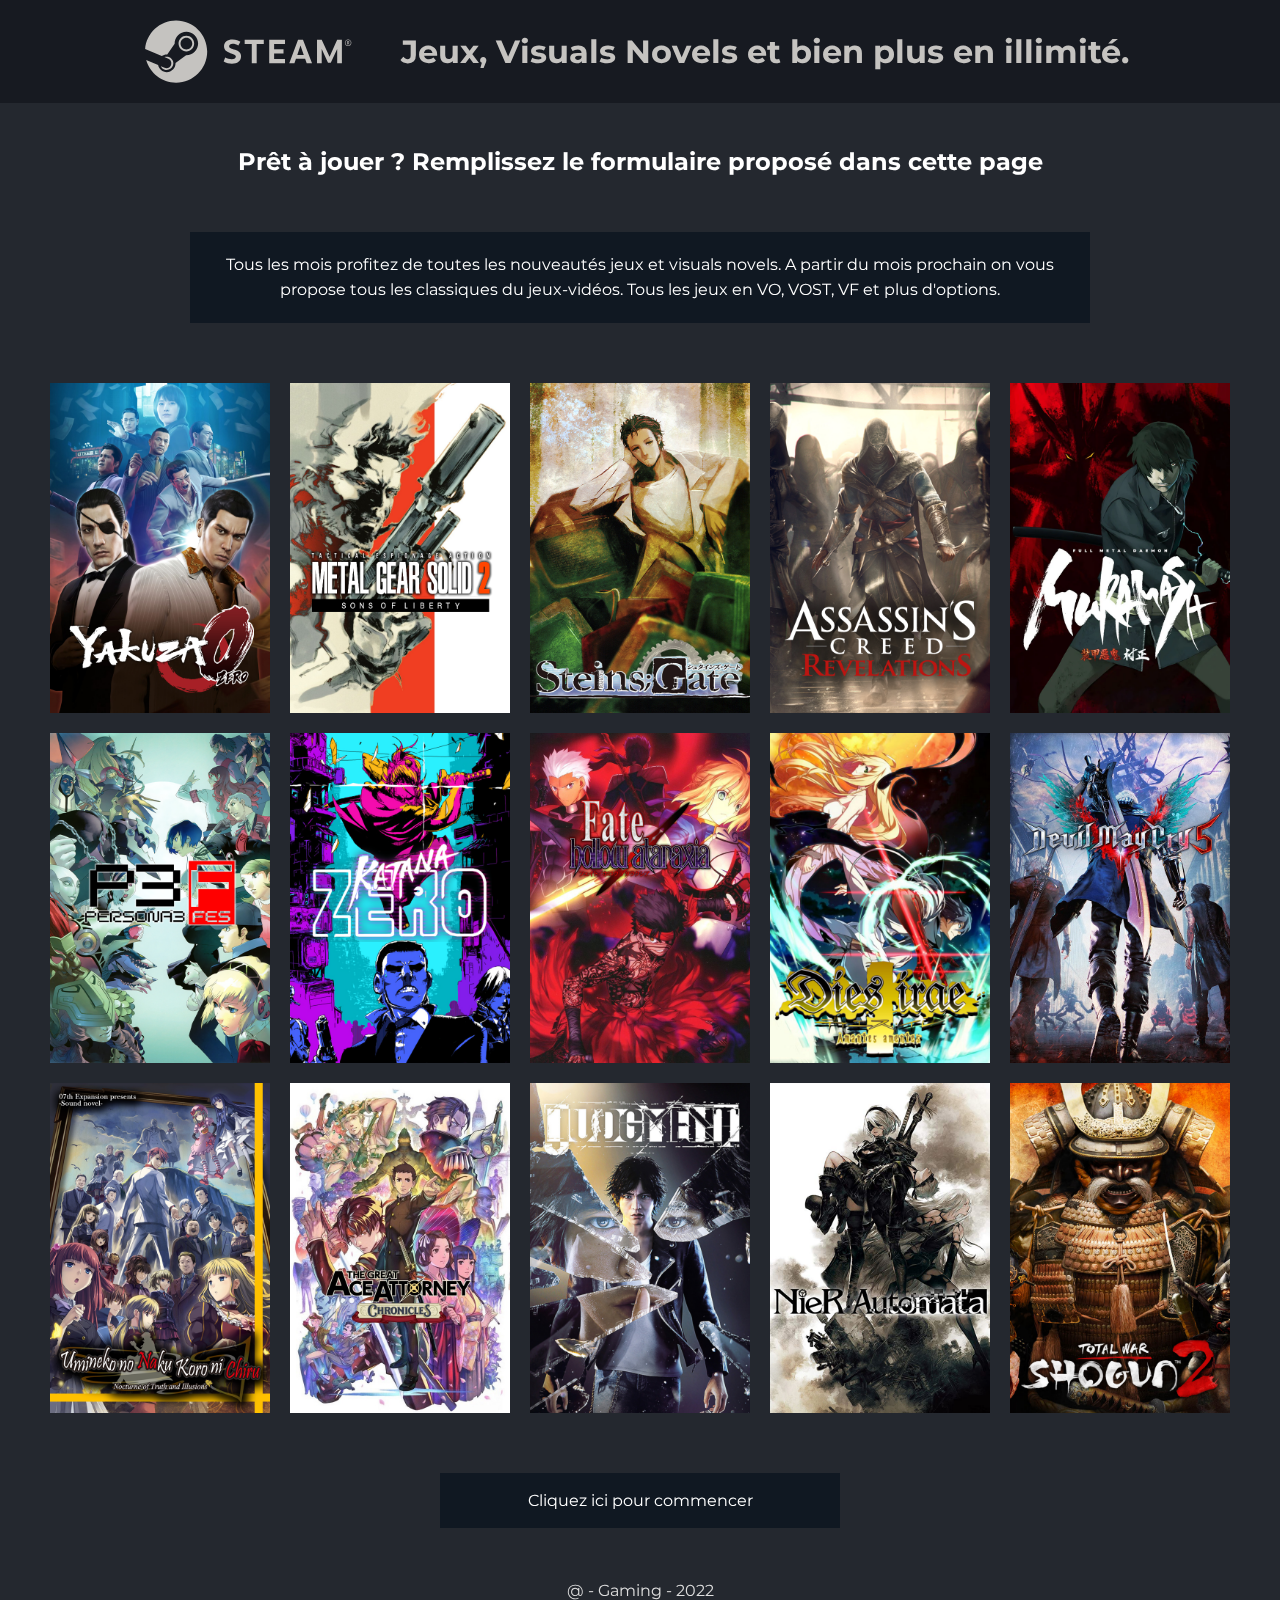
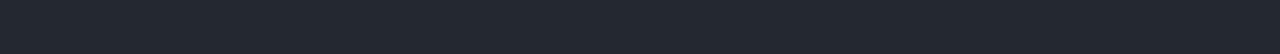
==== index.html @ 8a5fe1d6 "adieu steam :(" ====
<!DOCTYPE html>
<html lang="en">
<head>
    <meta charset="UTF-8">
    <meta http-equiv="X-UA-Compatible" content="IE=edge">
    <meta name="viewport" content="width=device-width, initial-scale=1.0">
    <link rel="stylesheet" href="./css/index.css">
    <link rel="icon" type="image/png" sizes="32x32" href="./asset/Steam_icon.png">
    <link href="https://fonts.googleapis.com/icon?family=Material+Icons" rel="stylesheet">
    <title>Steam</title>
</head>
<body>
    <header>
        <h1>Jeux, Visuals Novels et bien plus en illimité.</h1> 
        <img src="./asset/logo_steam.svg" alt="steam_logo">
    </header>
    <main>
    <section>
        <h2>Prêt à jouer ? Remplissez le formulaire proposé dans cette page</h2>
        <p>Tous les mois profitez de toutes les nouveautés jeux et visuals novels.
            A partir du mois prochain on vous propose tous les classiques du jeux-vidéos.
            Tous les jeux en VO, VOST, VF et plus d'options.</p>
    </section>
        
          <ul class="grid-picture-large">
                <li
                data-image="./asset/Y0.png" 
                data-title="Yakuza 0" 
                data-description="c'est un film épatant, entre action et émotion..." 
                data-dates="02/01/2020">
                      <figure>
                        <img src="./asset/Y0.png" alt="Y0">
                        <figcaption>
                          <h2>
                            <i class="material-icons" aria-hidden="true">
                              pages
                          </i>
                          Agrandir
                              
                          </h2>
                        </figcaption>
                      </figure>
                 </li>
                <li 
                data-image="./asset/MGS2.png" 
                data-title="Metal Gear Solid 2" 
                data-description="c'est un film épatant, entre action et émotion..." 
                data-dates="02/01/2020">
                <figure>
                  <img src="./asset/MGS2.png" alt="MGS2">
                  <figcaption>
                    <h2>
                      <i class="material-icons" aria-hidden="true">
                        pages
                    </i>
                    Agrandir
                        
                    </h2>
                  </figcaption>
                </figure>
                        

                  </li>
                  <li 
                  data-image="./asset/SG.png" 
                  data-title="Steins;Gate" 
                  data-description="c'est un film épatant, entre action et émotion..." 
                  data-dates="02/01/2020">
                  <figure>
                    <img src="./asset/SG.png" alt="SG">
                    <figcaption>
                      <h2>
                        <i class="material-icons" aria-hidden="true">
                          pages
                      </i>
                      Agrandir
                          
                      </h2>
                    </figcaption>
                  </figure>
                    
                        
                     
                   
                 </li>
                 <li 
                 data-image="./asset/AC.png" 
                 data-title="Assassin's Creed" 
                 data-description="c'est un film épatant, entre action et émotion..." 
                 data-dates="02/01/2020">
                 <figure>
                    <img src="./asset/AC.png" alt="AC">
                   <figcaption>
                     <h2>
                       <i class="material-icons" aria-hidden="true">
                         pages
                     </i>
                     Agrandir
                         
                     </h2>
                   </figcaption>
                 </figure>
  
                       
         
                   
                  </li>
                  <li 
                  data-image="./asset/Muramasa.png" 
                  data-title="Fullmetal Daemon Muramasa" 
                  data-description="c'est un film épatant, entre action et émotion..." 
                  data-dates="02/01/2020">
                  <figure>
                     <img src="./asset/Muramasa.png" alt="Muramasa">
                    <figcaption>
                      <h2>
                        <i class="material-icons" aria-hidden="true">
                          pages
                      </i>
                      Agrandir
                          
                      </h2>
                    </figcaption>
                  </figure>
                   
                       
                  
                  
                </li>
                <li 
                data-image="./asset/P3.png" 
                data-title="Persona 3" 
                data-description="c'est un film épatant, entre action et émotion..." 
                data-dates="02/01/2020">
                <figure>
                   <img src="./asset/P3.png" alt="P3">
                  <figcaption>
                    <h2>
                      <i class="material-icons" aria-hidden="true">
                        pages
                    </i>
                    Agrandir
                        
                    </h2>
                  </figcaption>
                </figure>
                   
                       
                
                  
                 </li>
                 <li 
                 data-image="./asset/KZ.png" 
                 data-title="Katana Zero" 
                 data-description="c'est un film épatant, entre action et émotion..." 
                 data-dates="02/01/2020">
                 <figure>
                    <img src="./asset/KZ.png" alt="KZ">
                   <figcaption>
                     <h2>
                       <i class="material-icons" aria-hidden="true">
                         pages
                     </i>
                     Agrandir
                         
                     </h2>
                   </figcaption>
                 </figure>
                    
                       
                    
                 </li>
                 <li 
                 data-image="./asset/HA.png" 
                 data-title="Hollow Ataraxia" 
                 data-description="c'est un film épatant, entre action et émotion..." 
                 data-dates="02/01/2020">
                 <figure>
                   <img src="./asset/HA.png" alt="HA">
                   <figcaption>
                     <h2>
                       <i class="material-icons" aria-hidden="true">
                         pages
                     </i>
                     Agrandir
                         
                     </h2>
                   </figcaption>
                 </figure>
                        
                     
                  </li>
                  <li 
                  data-image="./asset/DI.png" 
                  data-title="Dies Irae" 
                  data-description="c'est un film épatant, entre action et émotion..." 
                  data-dates="02/01/2020">
                  <figure>
                    <img src="./asset/DI.png" alt="DI">
                    <figcaption>
                      <h2>
                        <i class="material-icons" aria-hidden="true">
                          pages
                      </i>
                      Agrandir
                          
                      </h2>
                    </figcaption>
                  </figure>
                        
                      
                 </li>
                 <li 
                 data-image="./asset/DMC.png" 
                 data-title="Devil May Cry 5" 
                 data-description="c'est un film épatant, entre action et émotion..." 
                 data-dates="02/01/2020">
                 <figure>
                   <img src="./asset/DMC.png" alt="DMC">
                   <figcaption>
                     <h2>
                       <i class="material-icons" aria-hidden="true">
                         pages
                     </i>
                     Agrandir
                         
                     </h2>
                   </figcaption>
                 </figure>
                        
                      
                </li>
                <li 
                data-image="./asset/Umi.png" 
                data-title="Umineko" 
                data-description="c'est un film épatant, entre action et émotion..." 
                data-dates="02/01/2020">
                <figure>
                  <img src="./asset/Umi.png" alt="Umi">
                  <figcaption>
                    <h2>
                      <i class="material-icons" aria-hidden="true">
                        pages
                    </i>
                    Agrandir
                        
                    </h2>
                  </figcaption>
                </figure>
                        
                     
                  </li>
                  <li 
                  data-image="./asset/AA.jpg" 
                  data-title="Ace Attorney" 
                  data-description="c'est un film épatant, entre action et émotion..." 
                  data-dates="02/01/2020">
                  <figure>
                    <img src="./asset/AA.jpg" alt="AA">
                    <figcaption>
                      <h2>
                        <i class="material-icons" aria-hidden="true">
                          pages
                      </i>
                      Agrandir
                          
                      </h2>
                    </figcaption>
                  </figure>
                        
                   
                 </li>
                 <li 
                 data-image="./asset/Judgment.png" 
                 data-title="Judgment" 
                 data-description="c'est un film épatant, entre action et émotion..." 
                 data-dates="02/01/2020">
                 <figure>
                   <img src="./asset/Judgment.png" alt="Judgment">
                   <figcaption>
                     <h2>
                       <i class="material-icons" aria-hidden="true">
                         pages
                     </i>
                     Agrandir
                         
                     </h2>
                   </figcaption>
                 </figure>
                        
                     
                  </li>
                  <li 
                  data-image="./asset/NA.png" 
                  data-title="Nier Automata" 
                  data-description="c'est un film épatant, entre action et émotion..." 
                  data-dates="02/01/2020">
                  <figure>
                    <img src="./asset/NA.png" alt="NA">
                    <figcaption>
                      <h2>
                        <i class="material-icons" aria-hidden="true">
                          pages
                      </i>
                      Agrandir
                          
                      </h2>
                    </figcaption>
                  </figure>
                        
                     
                  </li>
                  <li 
                  data-image="./asset/TW.png" 
                  data-title="Total War Shogun 2" 
                  data-description="c'est un film épatant, entre action et émotion..." 
                  data-dates="02/01/2020">
                  <figure>
                    <img src="./asset/TW.png" alt="steam_logo">
                    <figcaption>
                      <h2>
                        <i class="material-icons" aria-hidden="true">
                          pages
                      </i>
                      Agrandir
                          
                      </h2>
                    </figcaption>
                  </figure>
                        
                     </li>
            </ul>
            <a href="./formulaire.html">Cliquez ici pour commencer</a>
          
       
    </main>
       <footer>
           <p>@ - Gaming - 2022</p>
        </footer>    
        <!-- modale -->
    <div class="parent-modale" role="dialog">
      <figure class="modale">
          <button aria-label="closed">
              <span class="material-icons">clear</span>
          </button>
          <img src="https://via.placeholder.com/500" alt="picture">
          <figcaption class="desc">
              <h3>title</h3>
              <p>
                 
              </p>
              <time>Years : </time>
          </figcaption>
      </figure>
  </div>
  <script src="./js/app.js"></script>
</body>
</html>
---- css/index.css ----
/*reset css*/
@import url('https://fonts.googleapis.com/css2?family=Montserrat:wght@100;200;300&display=swap');
html{
    font-size: 62.5%;
    scroll-behavior: smooth;
}
body{
    font: 1.6rem 'Montserrat',sans-serif;
    margin: 0;
    background-color: var(--main-color);
    line-height: 1.6;
    text-rendering:optimizeLegibility;
    color: rgb(223, 223, 223);
}
h1,h2,h3,h4,p,ul,ol{
    margin: 0;
    padding: 0;
    list-style: none;
}
img{
    display: inline-block;
    width: 100%;
    height: 100%;
    object-fit: cover;
    vertical-align: middle;
}
*{
    box-sizing: border-box;
}
a{
    text-decoration: none;
}
/* scroll bars */
*{
    /* For FF and non-webkit browsers */
    scrollbar-width: thin;
    scrollbar-color: #000 #FFF;
}
*::-webkit-scrollbar {
    width: .6rem;
}
*::-webkit-scrollbar-thumb {
    background-color: rgb(92, 91, 91);
    outline: thin solid #222;
}
:root {
    --main-color: #24282F;
    --header-color: #171A21;
    --secondary-color: #101822;
    --header-text: #C5C3C0;
  }
header{
    justify-content: center;
    display: flex; 
    flex-direction:row-reverse;
    padding: 2rem;
    background-color: var(--header-color);
}
header h1{
    padding: .6rem;
    /* border: .1rem solid #000; */
    /* margin-left: 1rem; */
    color: var(--header-text);
}
header img{
    display: flex;
    max-width: 25rem;
}
section h2{
    text-align: center;
    padding-top: 4rem;
    color: #FFF;
}
section p{
    text-align: center;
    max-width: 90rem;
    margin: 5rem auto; 
    padding: 2rem;
    color: #FFF;
    background-color: var(--secondary-color);
}
 /* ul{
    display: grid;
    grid-template-columns: repeat(5, 1fr);
    max-width: 120rem;
    margin: 0 auto;
}
 ul li{
    margin: 0 auto;
    padding: 1rem;
    cursor: pointer;
} */
main .grid-picture-large{
    display:  grid;
    max-width: 120rem;
    margin: 0 auto;
    grid-template-columns: repeat(5, 1fr);
}
ul figure{
    position: relative;
}
ul figure .material-icons{
    vertical-align: -.4rem;
}
a{
    color: white;
    background-color: var(--secondary-color);
    display: block;
	margin: 5rem auto;
	padding: 1.5rem;
	text-align: center;
	max-width: 40rem;
}
footer p{
    text-align: center;
    padding-bottom: 5rem;
    margin: 0 auto;
}
/* .content {
    margin:0 auto;
}
.container {
    max-width:37rem;
    height:auto;
    perspective: 1000px;
    perspective-origin: 50% 50%;
    transform-origin:0 50%;
    box-shadow: 10px 10px 10px 0px rgba(0,0,0,0.5);
    transition:all .3s ease-out;
    transform-origin: 50% 50%;
}
.container:hover {
    box-shadow: 30px 30px 20px 0px rgba(0,0,0,0.3);
    transform:scaleX(1.01) scaleY(1.01);
}
.visuel {
    width:100%;
    height:100%;
    position:relative;
    transition: all .3s ease-out;
    transform-origin: 0px 0px 0px;
    border-radius:2px;
    overflow:hidden;
  
}
.visuel:hover {
    transform: scaleX(1) scaleY(1) scaleZ(1) rotateX(5deg) rotateY(0deg) rotateZ(0deg) translateX(0px) translateY(0px) translateZ(0px) skewX(0deg) skewY(0deg);
}
.reflet {
    position:absolute;
    opacity:.5;
    top:0;
    left:0;
    width:100%;
    height:100%;
    background: linear-gradient(30deg, rgba(255,255,255,0) 50%, rgba(255,255,255,1) 85%, rgba(255,255,255,0) 100%);
    background-size: 200% 110%;
    transition: all .5s ease;
}
.reflet:hover {
    background-size:200% 160%;
} */

/* agrandir */
ul figure{
    margin: 1rem;
}
ul figure figcaption{
    display: grid;
    position: absolute;
    top: 0;
    left: 0;
    width: 100%;
    height: 100%;
    z-index: 1;
    background-color: rgba(0,0,0,0.6);
    align-items: center;
    transform: scale(0);
    transition: all 500ms ease-in-out;
    transform-origin: center center;
    cursor: pointer;
    color: #fff;
    text-align: center;
}
ul figure:hover figcaption{
    transform: scale(1);
}

/* modale */
.parent-modale{
    position: absolute;
    top: 0;
    left: 0;
    width:100%;
    height:100%;
    background-color: rgba(0,0,0,0.5);
    opacity: 0;
    z-index: -1;
    transition: all 0.4s ease-in-out;
}
.parent-modale .modale{
    max-width: 50rem;
    padding: 1rem;
    position: fixed;
    top: 50%;
    left: 50%;
    transform: translate(-50%, -50%);
    background-color: #fff;
    box-shadow: 0 0 1rem rgba(0,0,0,0.6);
    z-index: 2;
    cursor: pointer;
}
.parent-modale .modale .desc{
    position: static;
    transition: none;
    background-color: #fff;
    color: #222;  
}
.modale-active{
    z-index: 1;
    opacity: 1;
    transform-origin: center center;
}
.parent-modale .modale .desc h3{
    font-size: x-large;
    font-weight: 400;
    background-color: #222;
    color: #fff;
    padding: 1rem;
}
.parent-modale .modale .desc p :is(time){
    padding: 1rem;
}
.parent-modale .modale button{
    position: absolute;
    top: 1.5rem;
    right: 1.5rem;
    font-size: 2rem;
    z-index: 2;
    color: #333;
    cursor: pointer;
}
/* formulaire */
section hr{
    height: .1rem;
    background-color: #616161;
    border: none;
}
.remplir{
    text-align: center;
    background-color: #24282F;
    transform: translateY(2.6rem);
    margin: 0rem auto;
    width: 40rem;
    color: rgb(228, 228, 228);    
}
.rhr{
    padding-bottom: 5rem;
}
.form *{
    display: block;
    margin: 0 auto;
    margin-bottom: 1rem;
    
}
fieldset{
    margin: 5rem auto;
    border: none;
}
main .form{
    font-size: 1.8rem; 
    color: white;
    width: 60vw;
    margin: 0 auto;
}
main .form input{
    margin-top: 1rem;
}
.form input, .form select{
    background-color: #3b3b3b;
    border: none;
    border-radius: 0.3rem;
    color: #cccccc;
    padding: 1rem;
    width: 60vw;
    /* margin: 0 auto; */
}
.form input:hover, .form select:hover{
    background-color: #505050;
    transition:all .1s ease-out;
}
form select{
    cursor: pointer;
}
::placeholder {
    color: #cccccc;
}
form input[type="submit"]{
    background-color: var(--secondary-color);
    color:#FFF;
    cursor:grab;
    margin-top: 8rem;
    padding: 2rem;
    transition:all .2s ease-out;
}
form input[type="submit"]:hover{
    background-color: var(--secondary-color);
    box-shadow: 0px 0px 10px 1px rgba(0, 0, 0, 0.79);
}
@media screen and (max-width: 60rem){
	header{
		display: block;
	}
	Header h1{
		font-size: 2.6rem;
        text-align: center;
        
	}
	header img{
		display: block;
		margin: 0 auto;
		max-width: 15rem;
	}
    main .form{
        font-size: 1.8rem; 
        color: white;
        width: 80vw;
        margin: 0 auto;
        transform: translateX(-4%)
    }
    .form input, .form select{
        width: 80vw;
    }
    main .grid-picture-large{
        grid-template-columns: repeat(2, 1fr);
    }
    .remplir{
        transform: translateY(3.8rem);
        width: 15rem;
        font-size: 2rem;
    }
    section h2{
        font-size: 2rem;
    }
}
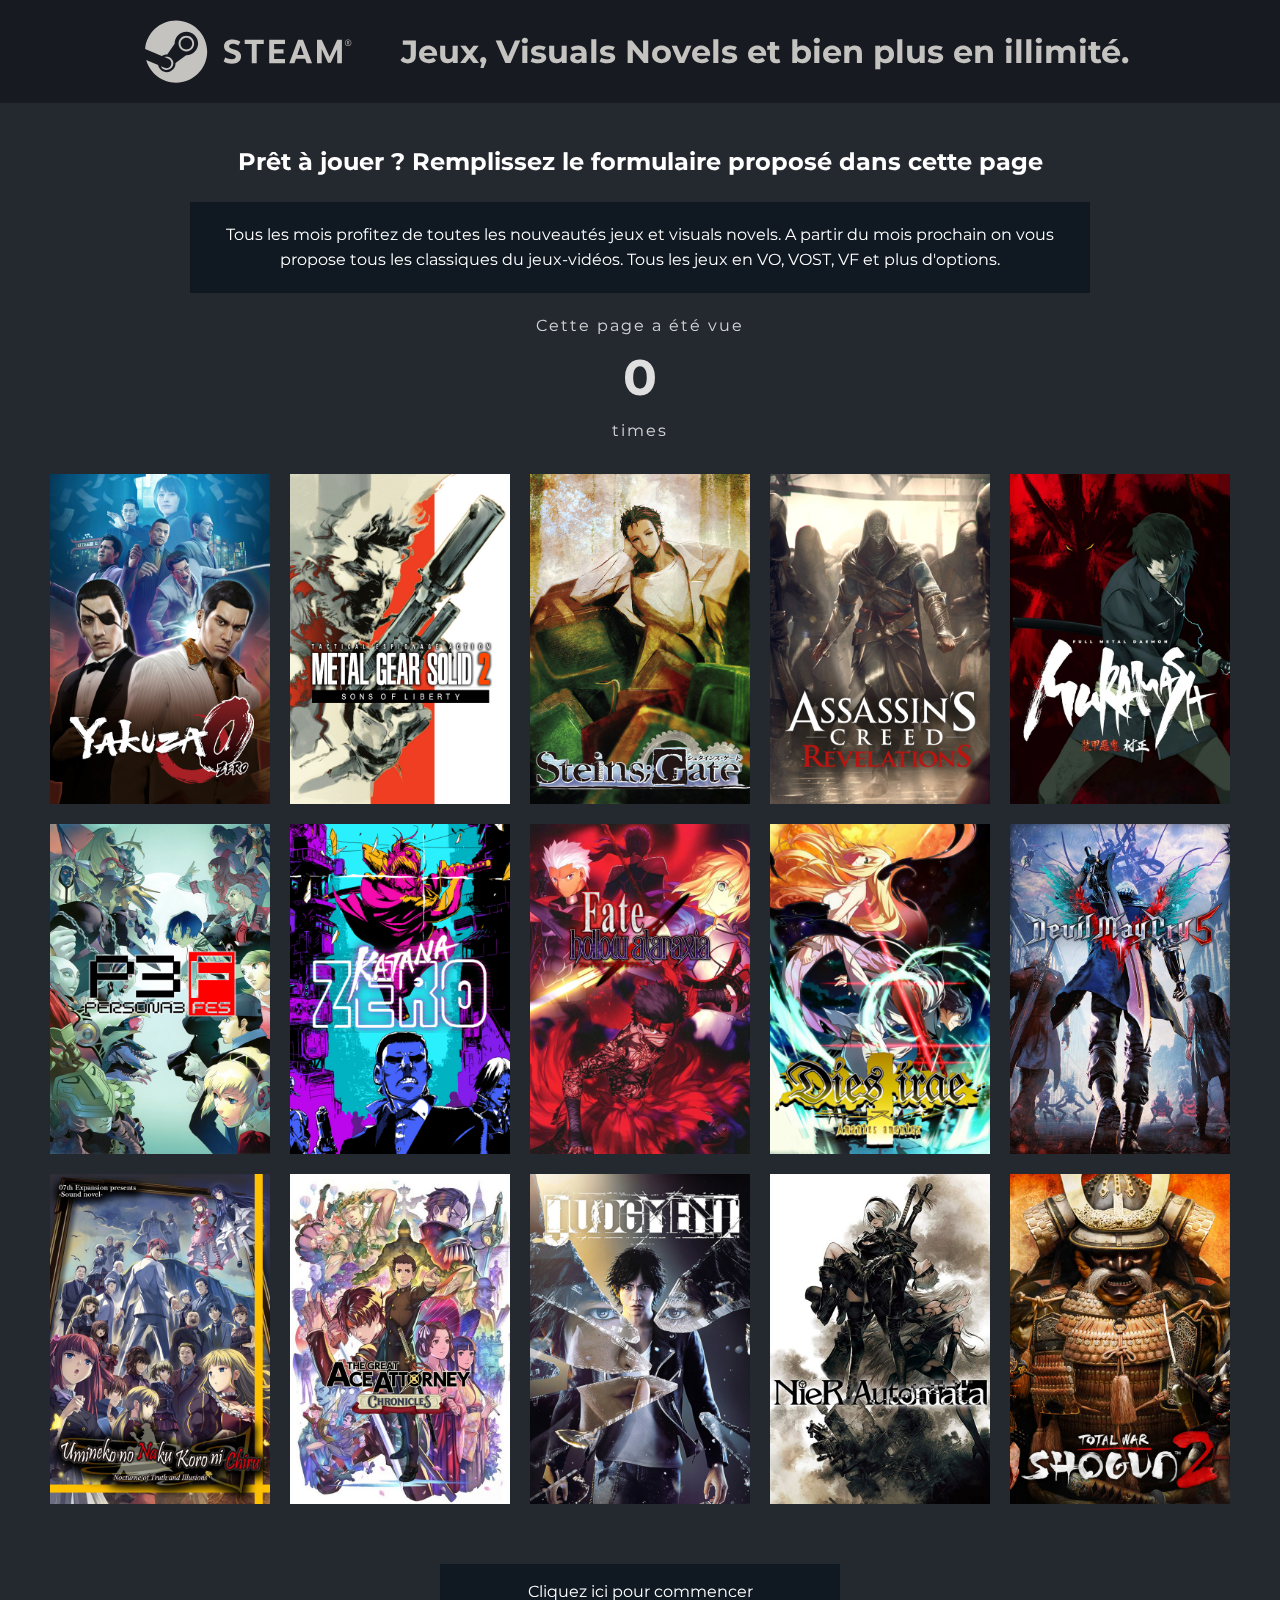
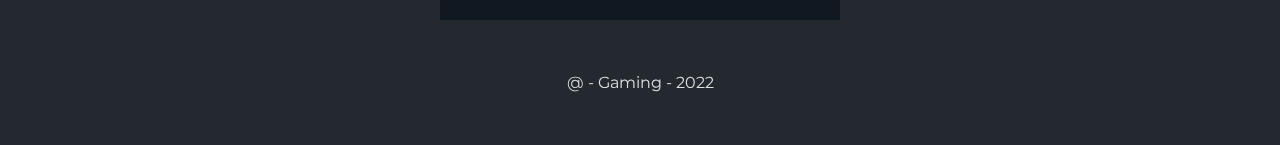
==== commit 745aaa7e: "view_js" ====
--- a/index.html
+++ b/index.html
@@ -1,358 +1,324 @@
 <!DOCTYPE html>
 <html lang="en">
+
 <head>
-    <meta charset="UTF-8">
-    <meta http-equiv="X-UA-Compatible" content="IE=edge">
-    <meta name="viewport" content="width=device-width, initial-scale=1.0">
-    <link rel="stylesheet" href="./css/index.css">
-    <link rel="icon" type="image/png" sizes="32x32" href="./asset/Steam_icon.png">
-    <link href="https://fonts.googleapis.com/icon?family=Material+Icons" rel="stylesheet">
-    <title>Steam</title>
+  <meta charset="UTF-8">
+  <meta http-equiv="X-UA-Compatible" content="IE=edge">
+  <meta name="viewport" content="width=device-width, initial-scale=1.0">
+  <link rel="stylesheet" href="./css/index.css">
+  <link rel="icon" type="image/png" sizes="32x32" href="./asset/Steam_icon.png">
+  <link href="https://fonts.googleapis.com/icon?family=Material+Icons" rel="stylesheet">
+  <title>Steam</title>
 </head>
+
 <body>
-    <header>
-        <h1>Jeux, Visuals Novels et bien plus en illimité.</h1> 
-        <img src="./asset/logo_steam.svg" alt="steam_logo">
-    </header>
-    <main>
+  <header>
+    <h1>Jeux, Visuals Novels et bien plus en illimité.</h1>
+    <img src="./asset/logo_steam.svg" alt="steam_logo">
+  </header>
+  <main>
+
     <section>
-        <h2>Prêt à jouer ? Remplissez le formulaire proposé dans cette page</h2>
-        <p>Tous les mois profitez de toutes les nouveautés jeux et visuals novels.
-            A partir du mois prochain on vous propose tous les classiques du jeux-vidéos.
-            Tous les jeux en VO, VOST, VF et plus d'options.</p>
+      <h2>Prêt à jouer ? Remplissez le formulaire proposé dans cette page</h2>
+      <p>Tous les mois profitez de toutes les nouveautés jeux et visuals novels.
+        A partir du mois prochain on vous propose tous les classiques du jeux-vidéos.
+        Tous les jeux en VO, VOST, VF et plus d'options.</p>
     </section>
-        
-          <ul class="grid-picture-large">
-                <li
-                data-image="./asset/Y0.png" 
-                data-title="Yakuza 0" 
-                data-description="c'est un film épatant, entre action et émotion..." 
-                data-dates="02/01/2020">
-                      <figure>
-                        <img src="./asset/Y0.png" alt="Y0">
-                        <figcaption>
-                          <h2>
-                            <i class="material-icons" aria-hidden="true">
-                              pages
-                          </i>
-                          Agrandir
-                              
-                          </h2>
-                        </figcaption>
-                      </figure>
-                 </li>
-                <li 
-                data-image="./asset/MGS2.png" 
-                data-title="Metal Gear Solid 2" 
-                data-description="c'est un film épatant, entre action et émotion..." 
-                data-dates="02/01/2020">
-                <figure>
-                  <img src="./asset/MGS2.png" alt="MGS2">
-                  <figcaption>
-                    <h2>
-                      <i class="material-icons" aria-hidden="true">
-                        pages
-                    </i>
-                    Agrandir
-                        
-                    </h2>
-                  </figcaption>
-                </figure>
-                        
-
-                  </li>
-                  <li 
-                  data-image="./asset/SG.png" 
-                  data-title="Steins;Gate" 
-                  data-description="c'est un film épatant, entre action et émotion..." 
-                  data-dates="02/01/2020">
-                  <figure>
-                    <img src="./asset/SG.png" alt="SG">
-                    <figcaption>
-                      <h2>
-                        <i class="material-icons" aria-hidden="true">
-                          pages
-                      </i>
-                      Agrandir
-                          
-                      </h2>
-                    </figcaption>
-                  </figure>
-                    
-                        
-                     
-                   
-                 </li>
-                 <li 
-                 data-image="./asset/AC.png" 
-                 data-title="Assassin's Creed" 
-                 data-description="c'est un film épatant, entre action et émotion..." 
-                 data-dates="02/01/2020">
-                 <figure>
-                    <img src="./asset/AC.png" alt="AC">
-                   <figcaption>
-                     <h2>
-                       <i class="material-icons" aria-hidden="true">
-                         pages
-                     </i>
-                     Agrandir
-                         
-                     </h2>
-                   </figcaption>
-                 </figure>
-  
-                       
-         
-                   
-                  </li>
-                  <li 
-                  data-image="./asset/Muramasa.png" 
-                  data-title="Fullmetal Daemon Muramasa" 
-                  data-description="c'est un film épatant, entre action et émotion..." 
-                  data-dates="02/01/2020">
-                  <figure>
-                     <img src="./asset/Muramasa.png" alt="Muramasa">
-                    <figcaption>
-                      <h2>
-                        <i class="material-icons" aria-hidden="true">
-                          pages
-                      </i>
-                      Agrandir
-                          
-                      </h2>
-                    </figcaption>
-                  </figure>
-                   
-                       
-                  
-                  
-                </li>
-                <li 
-                data-image="./asset/P3.png" 
-                data-title="Persona 3" 
-                data-description="c'est un film épatant, entre action et émotion..." 
-                data-dates="02/01/2020">
-                <figure>
-                   <img src="./asset/P3.png" alt="P3">
-                  <figcaption>
-                    <h2>
-                      <i class="material-icons" aria-hidden="true">
-                        pages
-                    </i>
-                    Agrandir
-                        
-                    </h2>
-                  </figcaption>
-                </figure>
-                   
-                       
-                
-                  
-                 </li>
-                 <li 
-                 data-image="./asset/KZ.png" 
-                 data-title="Katana Zero" 
-                 data-description="c'est un film épatant, entre action et émotion..." 
-                 data-dates="02/01/2020">
-                 <figure>
-                    <img src="./asset/KZ.png" alt="KZ">
-                   <figcaption>
-                     <h2>
-                       <i class="material-icons" aria-hidden="true">
-                         pages
-                     </i>
-                     Agrandir
-                         
-                     </h2>
-                   </figcaption>
-                 </figure>
-                    
-                       
-                    
-                 </li>
-                 <li 
-                 data-image="./asset/HA.png" 
-                 data-title="Hollow Ataraxia" 
-                 data-description="c'est un film épatant, entre action et émotion..." 
-                 data-dates="02/01/2020">
-                 <figure>
-                   <img src="./asset/HA.png" alt="HA">
-                   <figcaption>
-                     <h2>
-                       <i class="material-icons" aria-hidden="true">
-                         pages
-                     </i>
-                     Agrandir
-                         
-                     </h2>
-                   </figcaption>
-                 </figure>
-                        
-                     
-                  </li>
-                  <li 
-                  data-image="./asset/DI.png" 
-                  data-title="Dies Irae" 
-                  data-description="c'est un film épatant, entre action et émotion..." 
-                  data-dates="02/01/2020">
-                  <figure>
-                    <img src="./asset/DI.png" alt="DI">
-                    <figcaption>
-                      <h2>
-                        <i class="material-icons" aria-hidden="true">
-                          pages
-                      </i>
-                      Agrandir
-                          
-                      </h2>
-                    </figcaption>
-                  </figure>
-                        
-                      
-                 </li>
-                 <li 
-                 data-image="./asset/DMC.png" 
-                 data-title="Devil May Cry 5" 
-                 data-description="c'est un film épatant, entre action et émotion..." 
-                 data-dates="02/01/2020">
-                 <figure>
-                   <img src="./asset/DMC.png" alt="DMC">
-                   <figcaption>
-                     <h2>
-                       <i class="material-icons" aria-hidden="true">
-                         pages
-                     </i>
-                     Agrandir
-                         
-                     </h2>
-                   </figcaption>
-                 </figure>
-                        
-                      
-                </li>
-                <li 
-                data-image="./asset/Umi.png" 
-                data-title="Umineko" 
-                data-description="c'est un film épatant, entre action et émotion..." 
-                data-dates="02/01/2020">
-                <figure>
-                  <img src="./asset/Umi.png" alt="Umi">
-                  <figcaption>
-                    <h2>
-                      <i class="material-icons" aria-hidden="true">
-                        pages
-                    </i>
-                    Agrandir
-                        
-                    </h2>
-                  </figcaption>
-                </figure>
-                        
-                     
-                  </li>
-                  <li 
-                  data-image="./asset/AA.jpg" 
-                  data-title="Ace Attorney" 
-                  data-description="c'est un film épatant, entre action et émotion..." 
-                  data-dates="02/01/2020">
-                  <figure>
-                    <img src="./asset/AA.jpg" alt="AA">
-                    <figcaption>
-                      <h2>
-                        <i class="material-icons" aria-hidden="true">
-                          pages
-                      </i>
-                      Agrandir
-                          
-                      </h2>
-                    </figcaption>
-                  </figure>
-                        
-                   
-                 </li>
-                 <li 
-                 data-image="./asset/Judgment.png" 
-                 data-title="Judgment" 
-                 data-description="c'est un film épatant, entre action et émotion..." 
-                 data-dates="02/01/2020">
-                 <figure>
-                   <img src="./asset/Judgment.png" alt="Judgment">
-                   <figcaption>
-                     <h2>
-                       <i class="material-icons" aria-hidden="true">
-                         pages
-                     </i>
-                     Agrandir
-                         
-                     </h2>
-                   </figcaption>
-                 </figure>
-                        
-                     
-                  </li>
-                  <li 
-                  data-image="./asset/NA.png" 
-                  data-title="Nier Automata" 
-                  data-description="c'est un film épatant, entre action et émotion..." 
-                  data-dates="02/01/2020">
-                  <figure>
-                    <img src="./asset/NA.png" alt="NA">
-                    <figcaption>
-                      <h2>
-                        <i class="material-icons" aria-hidden="true">
-                          pages
-                      </i>
-                      Agrandir
-                          
-                      </h2>
-                    </figcaption>
-                  </figure>
-                        
-                     
-                  </li>
-                  <li 
-                  data-image="./asset/TW.png" 
-                  data-title="Total War Shogun 2" 
-                  data-description="c'est un film épatant, entre action et émotion..." 
-                  data-dates="02/01/2020">
-                  <figure>
-                    <img src="./asset/TW.png" alt="steam_logo">
-                    <figcaption>
-                      <h2>
-                        <i class="material-icons" aria-hidden="true">
-                          pages
-                      </i>
-                      Agrandir
-                          
-                      </h2>
-                    </figcaption>
-                  </figure>
-                        
-                     </li>
-            </ul>
-            <a href="./formulaire.html">Cliquez ici pour commencer</a>
-          
-       
-    </main>
-       <footer>
-           <p>@ - Gaming - 2022</p>
-        </footer>    
-        <!-- modale -->
-    <div class="parent-modale" role="dialog">
-      <figure class="modale">
-          <button aria-label="closed">
-              <span class="material-icons">clear</span>
-          </button>
-          <img src="https://via.placeholder.com/500" alt="picture">
-          <figcaption class="desc">
-              <h3>title</h3>
-              <p>
-                 
-              </p>
-              <time>Years : </time>
-          </figcaption>
-      </figure>
+
+    <div class="view">
+      <p>Cette page a été vue</p>
+      <h1 id="count">0</h1>
+      <p>times</p>
+    </div>
+    
+    <ul class="grid-picture-large">
+      <li data-image="./asset/Y0.png" data-title="Yakuza 0"
+        data-description="c'est un film épatant, entre action et émotion..." data-dates="02/01/2020">
+        <figure>
+          <img src="./asset/Y0.png" alt="Y0">
+          <figcaption>
+            <h2>
+              <i class="material-icons" aria-hidden="true">
+                pages
+              </i>
+              Agrandir
+
+            </h2>
+          </figcaption>
+        </figure>
+      </li>
+      <li data-image="./asset/MGS2.png" data-title="Metal Gear Solid 2"
+        data-description="c'est un film épatant, entre action et émotion..." data-dates="02/01/2020">
+        <figure>
+          <img src="./asset/MGS2.png" alt="MGS2">
+          <figcaption>
+            <h2>
+              <i class="material-icons" aria-hidden="true">
+                pages
+              </i>
+              Agrandir
+
+            </h2>
+          </figcaption>
+        </figure>
+
+
+      </li>
+      <li data-image="./asset/SG.png" data-title="Steins;Gate"
+        data-description="c'est un film épatant, entre action et émotion..." data-dates="02/01/2020">
+        <figure>
+          <img src="./asset/SG.png" alt="SG">
+          <figcaption>
+            <h2>
+              <i class="material-icons" aria-hidden="true">
+                pages
+              </i>
+              Agrandir
+
+            </h2>
+          </figcaption>
+        </figure>
+
+
+
+
+      </li>
+      <li data-image="./asset/AC.png" data-title="Assassin's Creed"
+        data-description="c'est un film épatant, entre action et émotion..." data-dates="02/01/2020">
+        <figure>
+          <img src="./asset/AC.png" alt="AC">
+          <figcaption>
+            <h2>
+              <i class="material-icons" aria-hidden="true">
+                pages
+              </i>
+              Agrandir
+
+            </h2>
+          </figcaption>
+        </figure>
+
+
+
+
+      </li>
+      <li data-image="./asset/Muramasa.png" data-title="Fullmetal Daemon Muramasa"
+        data-description="c'est un film épatant, entre action et émotion..." data-dates="02/01/2020">
+        <figure>
+          <img src="./asset/Muramasa.png" alt="Muramasa">
+          <figcaption>
+            <h2>
+              <i class="material-icons" aria-hidden="true">
+                pages
+              </i>
+              Agrandir
+
+            </h2>
+          </figcaption>
+        </figure>
+
+
+
+
+      </li>
+      <li data-image="./asset/P3.png" data-title="Persona 3"
+        data-description="c'est un film épatant, entre action et émotion..." data-dates="02/01/2020">
+        <figure>
+          <img src="./asset/P3.png" alt="P3">
+          <figcaption>
+            <h2>
+              <i class="material-icons" aria-hidden="true">
+                pages
+              </i>
+              Agrandir
+
+            </h2>
+          </figcaption>
+        </figure>
+
+
+
+
+      </li>
+      <li data-image="./asset/KZ.png" data-title="Katana Zero"
+        data-description="c'est un film épatant, entre action et émotion..." data-dates="02/01/2020">
+        <figure>
+          <img src="./asset/KZ.png" alt="KZ">
+          <figcaption>
+            <h2>
+              <i class="material-icons" aria-hidden="true">
+                pages
+              </i>
+              Agrandir
+
+            </h2>
+          </figcaption>
+        </figure>
+
+
+
+      </li>
+      <li data-image="./asset/HA.png" data-title="Hollow Ataraxia"
+        data-description="c'est un film épatant, entre action et émotion..." data-dates="02/01/2020">
+        <figure>
+          <img src="./asset/HA.png" alt="HA">
+          <figcaption>
+            <h2>
+              <i class="material-icons" aria-hidden="true">
+                pages
+              </i>
+              Agrandir
+
+            </h2>
+          </figcaption>
+        </figure>
+
+
+      </li>
+      <li data-image="./asset/DI.png" data-title="Dies Irae"
+        data-description="c'est un film épatant, entre action et émotion..." data-dates="02/01/2020">
+        <figure>
+          <img src="./asset/DI.png" alt="DI">
+          <figcaption>
+            <h2>
+              <i class="material-icons" aria-hidden="true">
+                pages
+              </i>
+              Agrandir
+
+            </h2>
+          </figcaption>
+        </figure>
+
+
+      </li>
+      <li data-image="./asset/DMC.png" data-title="Devil May Cry 5"
+        data-description="c'est un film épatant, entre action et émotion..." data-dates="02/01/2020">
+        <figure>
+          <img src="./asset/DMC.png" alt="DMC">
+          <figcaption>
+            <h2>
+              <i class="material-icons" aria-hidden="true">
+                pages
+              </i>
+              Agrandir
+
+            </h2>
+          </figcaption>
+        </figure>
+
+
+      </li>
+      <li data-image="./asset/Umi.png" data-title="Umineko"
+        data-description="c'est un film épatant, entre action et émotion..." data-dates="02/01/2020">
+        <figure>
+          <img src="./asset/Umi.png" alt="Umi">
+          <figcaption>
+            <h2>
+              <i class="material-icons" aria-hidden="true">
+                pages
+              </i>
+              Agrandir
+
+            </h2>
+          </figcaption>
+        </figure>
+
+
+      </li>
+      <li data-image="./asset/AA.jpg" data-title="Ace Attorney"
+        data-description="c'est un film épatant, entre action et émotion..." data-dates="02/01/2020">
+        <figure>
+          <img src="./asset/AA.jpg" alt="AA">
+          <figcaption>
+            <h2>
+              <i class="material-icons" aria-hidden="true">
+                pages
+              </i>
+              Agrandir
+
+            </h2>
+          </figcaption>
+        </figure>
+
+
+      </li>
+      <li data-image="./asset/Judgment.png" data-title="Judgment"
+        data-description="c'est un film épatant, entre action et émotion..." data-dates="02/01/2020">
+        <figure>
+          <img src="./asset/Judgment.png" alt="Judgment">
+          <figcaption>
+            <h2>
+              <i class="material-icons" aria-hidden="true">
+                pages
+              </i>
+              Agrandir
+
+            </h2>
+          </figcaption>
+        </figure>
+
+
+      </li>
+      <li data-image="./asset/NA.png" data-title="Nier Automata"
+        data-description="c'est un film épatant, entre action et émotion..." data-dates="02/01/2020">
+        <figure>
+          <img src="./asset/NA.png" alt="NA">
+          <figcaption>
+            <h2>
+              <i class="material-icons" aria-hidden="true">
+                pages
+              </i>
+              Agrandir
+
+            </h2>
+          </figcaption>
+        </figure>
+
+
+      </li>
+      <li data-image="./asset/TW.png" data-title="Total War Shogun 2"
+        data-description="c'est un film épatant, entre action et émotion..." data-dates="02/01/2020">
+        <figure>
+          <img src="./asset/TW.png" alt="steam_logo">
+          <figcaption>
+            <h2>
+              <i class="material-icons" aria-hidden="true">
+                pages
+              </i>
+              Agrandir
+
+            </h2>
+          </figcaption>
+        </figure>
+
+      </li>
+    </ul>
+    <a href="./formulaire.html">Cliquez ici pour commencer</a>
+
+
+  </main>
+  <footer>
+    <p>@ - Gaming - 2022</p>
+  </footer>
+  <!-- modale -->
+  <div class="parent-modale" role="dialog">
+    <figure class="modale">
+      <button aria-label="closed">
+        <span class="material-icons">clear</span>
+      </button>
+      <img src="https://via.placeholder.com/500" alt="picture">
+      <figcaption class="desc">
+        <h3>title</h3>
+        <p>
+
+        </p>
+        <time>Years : </time>
+      </figcaption>
+    </figure>
   </div>
   <script src="./js/app.js"></script>
+  <script src="./js/test.js"></script>
 </body>
+
 </html>--- a/css/index.css
+++ b/css/index.css
@@ -74,11 +74,31 @@
 section p{
     text-align: center;
     max-width: 90rem;
-    margin: 5rem auto; 
+    margin: 2rem auto; 
     padding: 2rem;
     color: #FFF;
     background-color: var(--secondary-color);
 }
+/* view css */
+.view{
+    display: flex;
+    flex-direction: column;
+    justify-content: center;
+    align-items: center;
+    background-color: var(--main-color);
+    padding-bottom: 2rem;
+}
+.view h1 {
+	font-size: 50px;
+	margin: 0;
+}
+
+.view p {
+	color: rgba(255, 255, 255, 0.8);
+	letter-spacing: 2px;
+	margin: 0;
+}
+
  /* ul{
     display: grid;
     grid-template-columns: repeat(5, 1fr);
@@ -188,7 +208,7 @@
 
 /* modale */
 .parent-modale{
-    position: absolute;
+    position: fixed;
     top: 0;
     left: 0;
     width:100%;
@@ -199,8 +219,9 @@
     transition: all 0.4s ease-in-out;
 }
 .parent-modale .modale{
-    max-width: 50rem;
-    padding: 1rem;
+    max-width: 30rem;
+    padding: 1rem;
+    margin: 0 auto;
     position: fixed;
     top: 50%;
     left: 50%;
@@ -332,7 +353,7 @@
         width: 80vw;
     }
     main .grid-picture-large{
-        grid-template-columns: repeat(2, 1fr);
+        grid-template-columns: repeat(3, 1fr);
     }
     .remplir{
         transform: translateY(3.8rem);
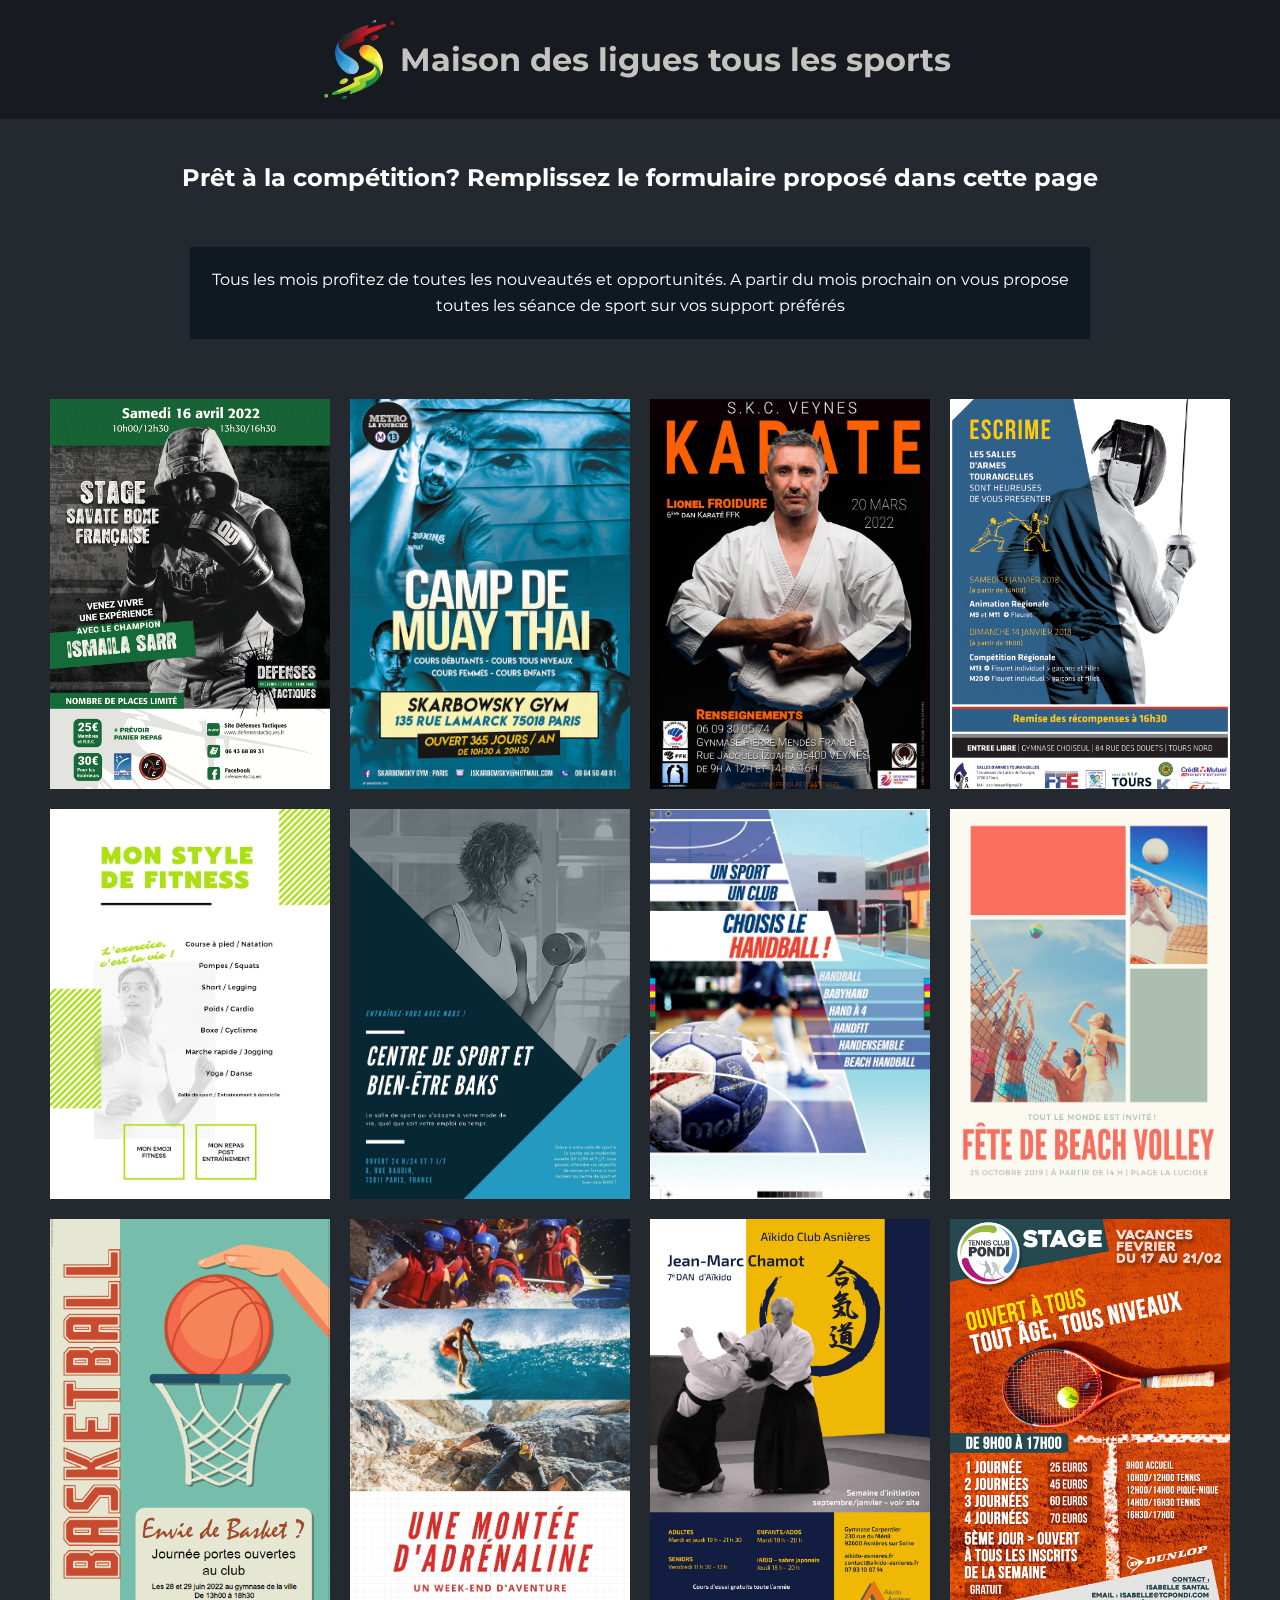
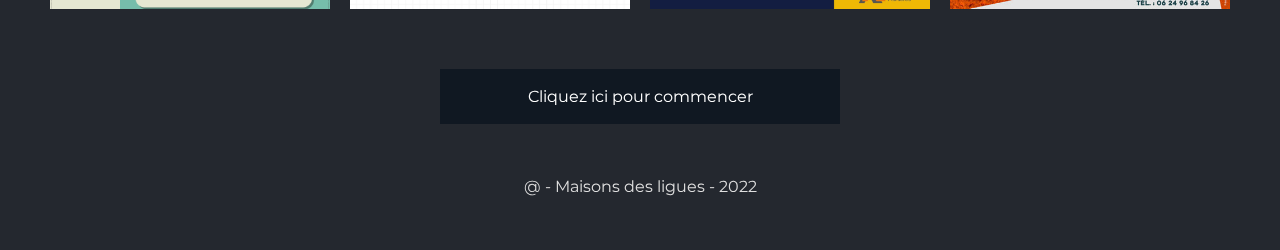
==== commit 18416e64: "adieu steam" ====
--- a/index.html
+++ b/index.html
@@ -13,293 +13,241 @@
 
 <body>
   <header>
-    <h1>Jeux, Visuals Novels et bien plus en illimité.</h1>
-    <img src="./asset/logo_steam.svg" alt="steam_logo">
+    <h1>Maison des ligues tous les sports</h1>
+    <img src="./asset/logo.png" alt="steam_logo">
   </header>
   <main>
 
     <section>
-      <h2>Prêt à jouer ? Remplissez le formulaire proposé dans cette page</h2>
-      <p>Tous les mois profitez de toutes les nouveautés jeux et visuals novels.
-        A partir du mois prochain on vous propose tous les classiques du jeux-vidéos.
-        Tous les jeux en VO, VOST, VF et plus d'options.</p>
+      <h2>Prêt à la compétition? Remplissez le formulaire proposé dans cette page</h2>
+      <p>Tous les mois profitez de toutes les nouveautés et opportunités. A partir du mois
+        prochain on vous propose toutes les séance de sport sur vos support préférés</p>
     </section>
 
-    <div class="view">
+    <!-- <div class="view">
       <p>Cette page a été vue</p>
       <h1 id="count">0</h1>
       <p>times</p>
-    </div>
+    </div> -->
     
     <ul class="grid-picture-large">
-      <li data-image="./asset/Y0.png" data-title="Yakuza 0"
-        data-description="c'est un film épatant, entre action et émotion..." data-dates="02/01/2020">
-        <figure>
-          <img src="./asset/Y0.png" alt="Y0">
-          <figcaption>
-            <h2>
-              <i class="material-icons" aria-hidden="true">
-                pages
-              </i>
-              Agrandir
-
-            </h2>
-          </figcaption>
-        </figure>
-      </li>
-      <li data-image="./asset/MGS2.png" data-title="Metal Gear Solid 2"
-        data-description="c'est un film épatant, entre action et émotion..." data-dates="02/01/2020">
-        <figure>
-          <img src="./asset/MGS2.png" alt="MGS2">
-          <figcaption>
-            <h2>
-              <i class="material-icons" aria-hidden="true">
-                pages
-              </i>
-              Agrandir
-
-            </h2>
-          </figcaption>
-        </figure>
-
-
-      </li>
-      <li data-image="./asset/SG.png" data-title="Steins;Gate"
-        data-description="c'est un film épatant, entre action et émotion..." data-dates="02/01/2020">
-        <figure>
-          <img src="./asset/SG.png" alt="SG">
-          <figcaption>
-            <h2>
-              <i class="material-icons" aria-hidden="true">
-                pages
-              </i>
-              Agrandir
-
-            </h2>
-          </figcaption>
-        </figure>
-
-
-
-
-      </li>
-      <li data-image="./asset/AC.png" data-title="Assassin's Creed"
-        data-description="c'est un film épatant, entre action et émotion..." data-dates="02/01/2020">
-        <figure>
-          <img src="./asset/AC.png" alt="AC">
-          <figcaption>
-            <h2>
-              <i class="material-icons" aria-hidden="true">
-                pages
-              </i>
-              Agrandir
-
-            </h2>
-          </figcaption>
-        </figure>
-
-
-
-
-      </li>
-      <li data-image="./asset/Muramasa.png" data-title="Fullmetal Daemon Muramasa"
-        data-description="c'est un film épatant, entre action et émotion..." data-dates="02/01/2020">
-        <figure>
-          <img src="./asset/Muramasa.png" alt="Muramasa">
-          <figcaption>
-            <h2>
-              <i class="material-icons" aria-hidden="true">
-                pages
-              </i>
-              Agrandir
-
-            </h2>
-          </figcaption>
-        </figure>
-
-
-
-
-      </li>
-      <li data-image="./asset/P3.png" data-title="Persona 3"
-        data-description="c'est un film épatant, entre action et émotion..." data-dates="02/01/2020">
-        <figure>
-          <img src="./asset/P3.png" alt="P3">
-          <figcaption>
-            <h2>
-              <i class="material-icons" aria-hidden="true">
-                pages
-              </i>
-              Agrandir
-
-            </h2>
-          </figcaption>
-        </figure>
-
-
-
-
-      </li>
-      <li data-image="./asset/KZ.png" data-title="Katana Zero"
-        data-description="c'est un film épatant, entre action et émotion..." data-dates="02/01/2020">
-        <figure>
-          <img src="./asset/KZ.png" alt="KZ">
-          <figcaption>
-            <h2>
-              <i class="material-icons" aria-hidden="true">
-                pages
-              </i>
-              Agrandir
-
-            </h2>
-          </figcaption>
-        </figure>
-
-
-
-      </li>
-      <li data-image="./asset/HA.png" data-title="Hollow Ataraxia"
-        data-description="c'est un film épatant, entre action et émotion..." data-dates="02/01/2020">
-        <figure>
-          <img src="./asset/HA.png" alt="HA">
-          <figcaption>
-            <h2>
-              <i class="material-icons" aria-hidden="true">
-                pages
-              </i>
-              Agrandir
-
-            </h2>
-          </figcaption>
-        </figure>
-
-
-      </li>
-      <li data-image="./asset/DI.png" data-title="Dies Irae"
-        data-description="c'est un film épatant, entre action et émotion..." data-dates="02/01/2020">
-        <figure>
-          <img src="./asset/DI.png" alt="DI">
-          <figcaption>
-            <h2>
-              <i class="material-icons" aria-hidden="true">
-                pages
-              </i>
-              Agrandir
-
-            </h2>
-          </figcaption>
-        </figure>
-
-
-      </li>
-      <li data-image="./asset/DMC.png" data-title="Devil May Cry 5"
-        data-description="c'est un film épatant, entre action et émotion..." data-dates="02/01/2020">
-        <figure>
-          <img src="./asset/DMC.png" alt="DMC">
-          <figcaption>
-            <h2>
-              <i class="material-icons" aria-hidden="true">
-                pages
-              </i>
-              Agrandir
-
-            </h2>
-          </figcaption>
-        </figure>
-
-
-      </li>
-      <li data-image="./asset/Umi.png" data-title="Umineko"
-        data-description="c'est un film épatant, entre action et émotion..." data-dates="02/01/2020">
-        <figure>
-          <img src="./asset/Umi.png" alt="Umi">
-          <figcaption>
-            <h2>
-              <i class="material-icons" aria-hidden="true">
-                pages
-              </i>
-              Agrandir
-
-            </h2>
-          </figcaption>
-        </figure>
-
-
-      </li>
-      <li data-image="./asset/AA.jpg" data-title="Ace Attorney"
-        data-description="c'est un film épatant, entre action et émotion..." data-dates="02/01/2020">
-        <figure>
-          <img src="./asset/AA.jpg" alt="AA">
-          <figcaption>
-            <h2>
-              <i class="material-icons" aria-hidden="true">
-                pages
-              </i>
-              Agrandir
-
-            </h2>
-          </figcaption>
-        </figure>
-
-
-      </li>
-      <li data-image="./asset/Judgment.png" data-title="Judgment"
-        data-description="c'est un film épatant, entre action et émotion..." data-dates="02/01/2020">
-        <figure>
-          <img src="./asset/Judgment.png" alt="Judgment">
-          <figcaption>
-            <h2>
-              <i class="material-icons" aria-hidden="true">
-                pages
-              </i>
-              Agrandir
-
-            </h2>
-          </figcaption>
-        </figure>
-
-
-      </li>
-      <li data-image="./asset/NA.png" data-title="Nier Automata"
-        data-description="c'est un film épatant, entre action et émotion..." data-dates="02/01/2020">
-        <figure>
-          <img src="./asset/NA.png" alt="NA">
-          <figcaption>
-            <h2>
-              <i class="material-icons" aria-hidden="true">
-                pages
-              </i>
-              Agrandir
-
-            </h2>
-          </figcaption>
-        </figure>
-
-
-      </li>
-      <li data-image="./asset/TW.png" data-title="Total War Shogun 2"
-        data-description="c'est un film épatant, entre action et émotion..." data-dates="02/01/2020">
-        <figure>
-          <img src="./asset/TW.png" alt="steam_logo">
-          <figcaption>
-            <h2>
-              <i class="material-icons" aria-hidden="true">
-                pages
-              </i>
-              Agrandir
-
-            </h2>
-          </figcaption>
-        </figure>
-
-      </li>
-    </ul>
+      <li data-image="./asset/1.png" data-title="Boxe"
+        data-description="c'est un film épatant, entre action et émotion..." data-dates="02/01/2020">
+        <figure>
+          <img src="./asset/1.png" alt="Boxe">
+          <figcaption>
+            <h2>
+              <i class="material-icons" aria-hidden="true">
+                pages
+              </i>
+              Agrandir
+
+            </h2>
+          </figcaption>
+        </figure>
+      </li>
+      <li data-image="./asset/2.jpg" data-title="Muay Thai"
+        data-description="c'est un film épatant, entre action et émotion..." data-dates="02/01/2020">
+        <figure>
+          <img src="./asset/2.jpg" alt="Muay Thai">
+          <figcaption>
+            <h2>
+              <i class="material-icons" aria-hidden="true">
+                pages
+              </i>
+              Agrandir
+
+            </h2>
+          </figcaption>
+        </figure>
+
+
+      </li>
+      <li data-image="./asset/3.jpg" data-title="Karate"
+        data-description="c'est un film épatant, entre action et émotion..." data-dates="02/01/2020">
+        <figure>
+          <img src="./asset/3.jpg" alt="Karate">
+          <figcaption>
+            <h2>
+              <i class="material-icons" aria-hidden="true">
+                pages
+              </i>
+              Agrandir
+
+            </h2>
+          </figcaption>
+        </figure>
+
+
+
+
+      </li>
+      <li data-image="./asset/4.png" data-title="Escrime"
+        data-description="c'est un film épatant, entre action et émotion..." data-dates="02/01/2020">
+        <figure>
+          <img src="./asset/4.png" alt="Escrime">
+          <figcaption>
+            <h2>
+              <i class="material-icons" aria-hidden="true">
+                pages
+              </i>
+              Agrandir
+
+            </h2>
+          </figcaption>
+        </figure>
+
+
+
+
+      </li>
+      <li data-image="./asset/5.jpg" data-title="Fitness"
+        data-description="c'est un film épatant, entre action et émotion..." data-dates="02/01/2020">
+        <figure>
+          <img src="./asset/5.jpg" alt="Fitness">
+          <figcaption>
+            <h2>
+              <i class="material-icons" aria-hidden="true">
+                pages
+              </i>
+              Agrandir
+
+            </h2>
+          </figcaption>
+        </figure>
+
+
+
+
+      </li>
+      <li data-image="./asset/6.jpg" data-title="Centre de sport"
+        data-description="c'est un film épatant, entre action et émotion..." data-dates="02/01/2020">
+        <figure>
+          <img src="./asset/6.jpg" alt="Centre de sport">
+          <figcaption>
+            <h2>
+              <i class="material-icons" aria-hidden="true">
+                pages
+              </i>
+              Agrandir
+
+            </h2>
+          </figcaption>
+        </figure>
+
+
+
+
+      </li>
+      <li data-image="./asset/7.jpg" data-title="Handball"
+        data-description="c'est un film épatant, entre action et émotion..." data-dates="02/01/2020">
+        <figure>
+          <img src="./asset/7.jpg" alt="Handball">
+          <figcaption>
+            <h2>
+              <i class="material-icons" aria-hidden="true">
+                pages
+              </i>
+              Agrandir
+
+            </h2>
+          </figcaption>
+        </figure>
+
+
+
+      </li>
+      <li data-image="./asset/8.jpg" data-title="Beach Volley"
+        data-description="c'est un film épatant, entre action et émotion..." data-dates="02/01/2020">
+        <figure>
+          <img src="./asset/8.jpg" alt="Beach Volley">
+          <figcaption>
+            <h2>
+              <i class="material-icons" aria-hidden="true">
+                pages
+              </i>
+              Agrandir
+
+            </h2>
+          </figcaption>
+        </figure>
+
+
+      </li>
+      <li data-image="./asset/9.png" data-title="Basketball"
+        data-description="c'est un film épatant, entre action et émotion..." data-dates="02/01/2020">
+        <figure>
+          <img src="./asset/9.png" alt="Basketball">
+          <figcaption>
+            <h2>
+              <i class="material-icons" aria-hidden="true">
+                pages
+              </i>
+              Agrandir
+
+            </h2>
+          </figcaption>
+        </figure>
+
+
+      </li>
+      <li data-image="./asset/10.jpg" data-title="Week-End d'aventure"
+        data-description="c'est un film épatant, entre action et émotion..." data-dates="02/01/2020">
+        <figure>
+          <img src="./asset/10.jpg" alt="Week-End d'aventure">
+          <figcaption>
+            <h2>
+              <i class="material-icons" aria-hidden="true">
+                pages
+              </i>
+              Agrandir
+
+            </h2>
+          </figcaption>
+        </figure>
+
+
+      </li>
+      <li data-image="./asset/11.jpg" data-title="Aikido"
+        data-description="c'est un film épatant, entre action et émotion..." data-dates="02/01/2020">
+        <figure>
+          <img src="./asset/11.jpg" alt="Aikido">
+          <figcaption>
+            <h2>
+              <i class="material-icons" aria-hidden="true">
+                pages
+              </i>
+              Agrandir
+
+            </h2>
+          </figcaption>
+        </figure>
+
+
+      </li>
+      <li data-image="./asset/12.jpg" data-title="Tenis"
+        data-description="c'est un film épatant, entre action et émotion..." data-dates="02/01/2020">
+        <figure>
+          <img src="./asset/12.jpg" alt="Tenis">
+          <figcaption>
+            <h2>
+              <i class="material-icons" aria-hidden="true">
+                pages
+              </i>
+              Agrandir
+            </h2>
+          </figcaption>
+        </figure>
+</li>
+</ul>
+
+
     <a href="./formulaire.html">Cliquez ici pour commencer</a>
 
 
   </main>
   <footer>
-    <p>@ - Gaming - 2022</p>
+    <p>@ - Maisons des ligues - 2022</p>
   </footer>
   <!-- modale -->
   <div class="parent-modale" role="dialog">
--- a/css/index.css
+++ b/css/index.css
@@ -52,6 +52,7 @@
 header{
     justify-content: center;
     display: flex; 
+    align-items: center;
     flex-direction:row-reverse;
     padding: 2rem;
     background-color: var(--header-color);
@@ -64,7 +65,7 @@
 }
 header img{
     display: flex;
-    max-width: 25rem;
+    max-width: 7rem;
 }
 section h2{
     text-align: center;
@@ -74,31 +75,11 @@
 section p{
     text-align: center;
     max-width: 90rem;
-    margin: 2rem auto; 
+    margin: 5rem auto; 
     padding: 2rem;
     color: #FFF;
     background-color: var(--secondary-color);
 }
-/* view css */
-.view{
-    display: flex;
-    flex-direction: column;
-    justify-content: center;
-    align-items: center;
-    background-color: var(--main-color);
-    padding-bottom: 2rem;
-}
-.view h1 {
-	font-size: 50px;
-	margin: 0;
-}
-
-.view p {
-	color: rgba(255, 255, 255, 0.8);
-	letter-spacing: 2px;
-	margin: 0;
-}
-
  /* ul{
     display: grid;
     grid-template-columns: repeat(5, 1fr);
@@ -114,15 +95,26 @@
     display:  grid;
     max-width: 120rem;
     margin: 0 auto;
-    grid-template-columns: repeat(5, 1fr);
+    grid-template-columns: repeat(4, 1fr);
 }
 ul figure{
     position: relative;
+    height: 39rem;
 }
 ul figure .material-icons{
     vertical-align: -.4rem;
 }
-a{
+header .connex{
+    color: white;
+    background-color: var(--secondary-color);
+    display: block;
+    margin-left: 5rem;
+	padding: 1rem;
+	text-align: center;
+    border: solid .1rem var(--main-color);
+    
+}
+main a{
     color: white;
     background-color: var(--secondary-color);
     display: block;
@@ -221,7 +213,6 @@
 .parent-modale .modale{
     max-width: 30rem;
     padding: 1rem;
-    margin: 0 auto;
     position: fixed;
     top: 50%;
     left: 50%;
@@ -340,7 +331,8 @@
 	header img{
 		display: block;
 		margin: 0 auto;
-		max-width: 15rem;
+		max-width: 10rem;
+        
 	}
     main .form{
         font-size: 1.8rem; 
@@ -353,7 +345,7 @@
         width: 80vw;
     }
     main .grid-picture-large{
-        grid-template-columns: repeat(3, 1fr);
+        grid-template-columns: repeat(2, 1fr);
     }
     .remplir{
         transform: translateY(3.8rem);
